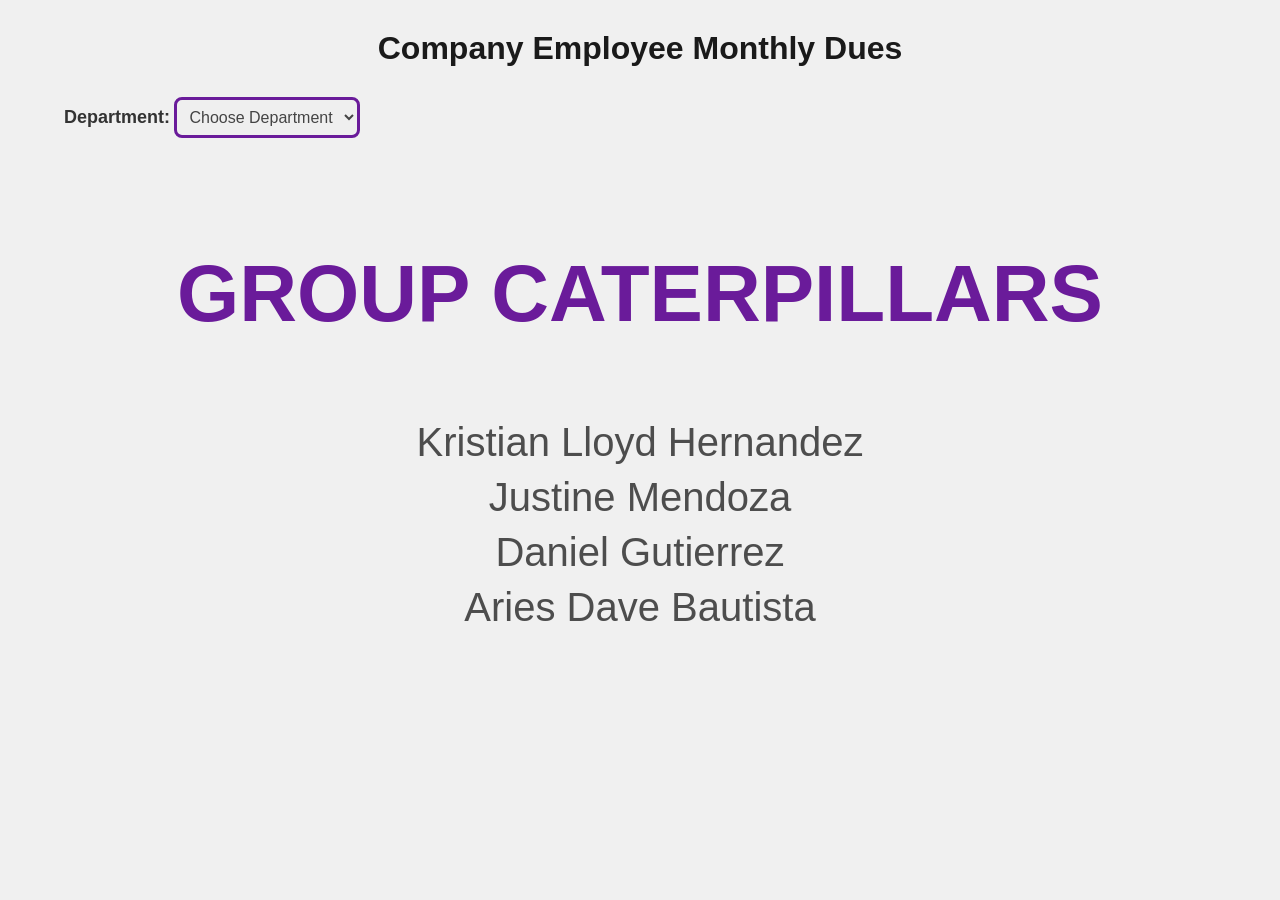
==== index.html @ ddb5d799 "Change table colors" ====
<!DOCTYPE html>
<html lang="en">
  <head>
    <meta charset="UTF-8" />
    <meta name="viewport" content="width=device-width, initial-scale=1.0" />
    <title>Company Due</title>
    <style>
      /* Full website  */
      body {
        font-family: Arial, sans-serif;
        background-color: #f0f0f0;
        margin: 0;
        padding: 0;
        margin-bottom: 5%;
      }

      /* Website title */
      h1 {
        text-align: center;
        color: #1a1a1a;
        margin-top: 30px;
        margin-bottom: 30px;
      }

      /* Dropdown menu title */
      label {
        font-size: 18px;
        font-weight: bold;
        color: #333;
        padding-left: 5%;
      }
      /* Dropdown menu department selection */
      select {
        font-size: 16px;
        padding: 8px;
        border-radius: 8px;
        border: 3px solid #6a1b9a;
        margin-bottom: 30px;
        color: #444;
      }

      /* Group information */
      #group-info {
        text-align: center;
      }
      /* Group name */
      #group-info p {
        color: #6a1b9a;
        font-size: 500%;
        font-weight: bold;
      }
      /* Group list */
      #group-info ul {
        padding-left: 0;
      }
      /* Group members */
      #group-info li {
        margin-bottom: 10px;
        color: #4d4d4d;
        font-size: 250%;
      }

      /* Full table */
      table {
        border-collapse: collapse;
        border: 2px solid #6a1b9a;
        font-family: Arial, sans-serif;
        width: 90%;
        margin: 0 auto;
        background-color: #fff;
        box-shadow: 0 4px 8px #0000001a;
      }
      /* Table header */
      table th {
        padding: 14px;
        font-size: 16px;
        color: #fff;
        background-color: #6a1b9a;
        border: 1px solid #6a1b9a;
        text-align: left;
      }
      /* Table data */
      table td {
        padding: 12px;
        font-size: 14px;
        color: #1a1a1a;
        border: 1px solid #ccc;
        text-align: left;
      }
    </style>
  </head>
  <body onload="getDues();">
    <!-- Website title -->
    <h1>Company Employee Monthly Dues</h1>

    <!-- Dropdown menu for department selection -->
    <label for="department-selection">Department:</label>
    <select id="department-selection">
      <!-- Placeholder -->
      <option hidden>Choose Department</option>
      <!-- All selections -->
      <option value="all">All Departments</option>
      <option value="central supply">Central Supply</option>
      <option value="security">Security</option>
      <option value="laboratory">Laboratory</option>
      <option value="mis">MIS</option>
      <option value="therapy">Therapy</option>
      <option value="linen">Linen</option>
      <option value="opd">OPD</option>
      <option value="nurse station 5">Nurse Station 5</option>
      <option value="accounting">Accounting</option>
      <option value="radiology">Radiology</option>
      <option value="emergency">Emergency</option>
      <option value="canteen">Canteen</option>
      <option value="information">Information</option>
    </select>

    <!-- Group information -->
    <div id="group-info">
      <p>GROUP CATERPILLARS</p>
      <ul>
        <li>Kristian Lloyd Hernandez</li>
        <li>Justine Mendoza</li>
        <li>Daniel Gutierrez</li>
        <li>Aries Dave Bautista</li>
      </ul>
    </div>

    <table id="company"></table>

    <script>
      function getDues() {
        // Create a new XMLHttpRequest object
        var xhttp = new XMLHttpRequest();
        // Executed when the readyState changes
        xhttp.onreadystatechange = function () {
          // Check if the request is done and successful
          if (this.readyState === 4 && this.status === 200) {
            // Call the fillTable function to update
            fillTable(
              this,
              document.getElementById("department-selection").value
            );
          }
        };
        // Open the request with the GET method and the XML file URL
        xhttp.open("GET", "companydue.xml", true);
        // Send the request
        xhttp.send();
      }

      function fillTable(xml, department) {
        var i;
        var xmlDoc = xml.responseXML;
        var table = ""; // Initialize table and to not show any table header  in the start up
        var x = xmlDoc.getElementsByTagName("record");

        // Loop each record
        for (i = 0; i < x.length; i++) {
          // Get department of the current record
          var recordDepartment = x[i]
            .getElementsByTagName("department")[0]
            .childNodes[0].nodeValue.toLowerCase();

          // Check if the user pick a department
          if (
            department === "all" ||
            recordDepartment === department.toLowerCase()
          ) {
            //  Hide group info after selecting a department
            document.getElementById("group-info").style.display = "none";

            // Put table headers after selecting a department
            if (table === "") {
              table +=
                "<tr><th>Employee Name</th><th>Department</th>" +
                "<th>Due Date</th><th>Amount</th></tr>";
            }

            // Put table data depending on the department
            table +=
              "<tr><td>" +
              x[i].getElementsByTagName("employeename")[0].childNodes[0]
                .nodeValue +
              "</td><td>" +
              x[i].getElementsByTagName("department")[0].childNodes[0]
                .nodeValue +
              "</td><td>" +
              x[i].getElementsByTagName("duedate")[0].childNodes[0].nodeValue +
              "</td><td>" +
              x[i].getElementsByTagName("amount")[0].childNodes[0].nodeValue +
              "</td></tr>";
          }
        }

        // Display the table
        document.getElementById("company").innerHTML = table;

        // Run getDues again to update
        getDues();
      }
    </script>
  </body>
</html>
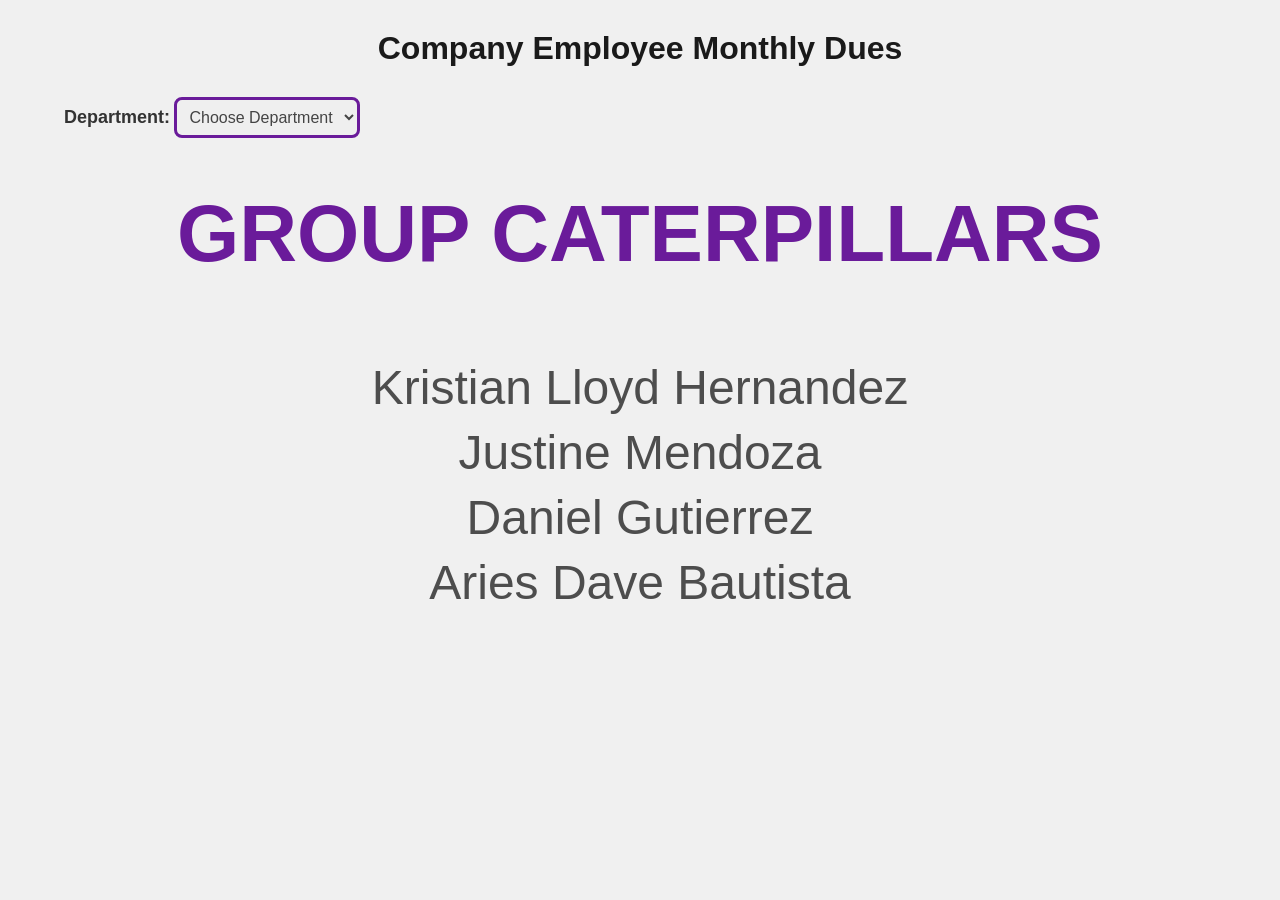
==== commit 033f50de: "Change css" ====
--- a/index.html
+++ b/index.html
@@ -22,15 +22,15 @@
         margin-bottom: 30px;
       }
 
-      /* Dropdown menu title */
-      label {
+      /* Department selection label */
+      #department-selection label {
         font-size: 18px;
         font-weight: bold;
         color: #333;
         padding-left: 5%;
       }
-      /* Dropdown menu department selection */
-      select {
+      /*  Department selection selection */
+      #department-selection select {
         font-size: 16px;
         padding: 8px;
         border-radius: 8px;
@@ -42,6 +42,7 @@
       /* Group information */
       #group-info {
         text-align: center;
+        margin-top: -60px;
       }
       /* Group name */
       #group-info p {
@@ -57,7 +58,7 @@
       #group-info li {
         margin-bottom: 10px;
         color: #4d4d4d;
-        font-size: 250%;
+        font-size: 300%;
       }
 
       /* Full table */
@@ -93,31 +94,35 @@
     <!-- Website title -->
     <h1>Company Employee Monthly Dues</h1>
 
-    <!-- Dropdown menu for department selection -->
-    <label for="department-selection">Department:</label>
-    <select id="department-selection">
-      <!-- Placeholder -->
-      <option hidden>Choose Department</option>
-      <!-- All selections -->
-      <option value="all">All Departments</option>
-      <option value="central supply">Central Supply</option>
-      <option value="security">Security</option>
-      <option value="laboratory">Laboratory</option>
-      <option value="mis">MIS</option>
-      <option value="therapy">Therapy</option>
-      <option value="linen">Linen</option>
-      <option value="opd">OPD</option>
-      <option value="nurse station 5">Nurse Station 5</option>
-      <option value="accounting">Accounting</option>
-      <option value="radiology">Radiology</option>
-      <option value="emergency">Emergency</option>
-      <option value="canteen">Canteen</option>
-      <option value="information">Information</option>
-    </select>
+    <!--Department selection -->
+    <div id="department-selection">
+      <label for="departments">Department:</label>
+      <select id="departments">
+        <!-- Placeholder -->
+        <option hidden>Choose Department</option>
+        <!-- All departments -->
+        <option value="all">All Departments</option>
+        <option value="central supply">Central Supply</option>
+        <option value="security">Security</option>
+        <option value="laboratory">Laboratory</option>
+        <option value="mis">MIS</option>
+        <option value="therapy">Therapy</option>
+        <option value="linen">Linen</option>
+        <option value="opd">OPD</option>
+        <option value="nurse station 5">Nurse Station 5</option>
+        <option value="accounting">Accounting</option>
+        <option value="radiology">Radiology</option>
+        <option value="emergency">Emergency</option>
+        <option value="canteen">Canteen</option>
+        <option value="information">Information</option>
+      </select>
+    </div>
 
     <!-- Group information -->
     <div id="group-info">
+      <!-- Group name -->
       <p>GROUP CATERPILLARS</p>
+      <!-- Group members -->
       <ul>
         <li>Kristian Lloyd Hernandez</li>
         <li>Justine Mendoza</li>
@@ -126,6 +131,7 @@
       </ul>
     </div>
 
+    <!-- Table -->
     <table id="company"></table>
 
     <script>
@@ -137,10 +143,7 @@
           // Check if the request is done and successful
           if (this.readyState === 4 && this.status === 200) {
             // Call the fillTable function to update
-            fillTable(
-              this,
-              document.getElementById("department-selection").value
-            );
+            fillTable(this, document.getElementById("departments").value);
           }
         };
         // Open the request with the GET method and the XML file URL
@@ -168,7 +171,7 @@
             recordDepartment === department.toLowerCase()
           ) {
             //  Hide group info after selecting a department
-            document.getElementById("group-info").style.display = "none";
+            document.getElementById("group-info").hidden = "none";
 
             // Put table headers after selecting a department
             if (table === "") {
@@ -196,7 +199,7 @@
         // Display the table
         document.getElementById("company").innerHTML = table;
 
-        // Run getDues again to update
+        // Call getDues again to update
         getDues();
       }
     </script>
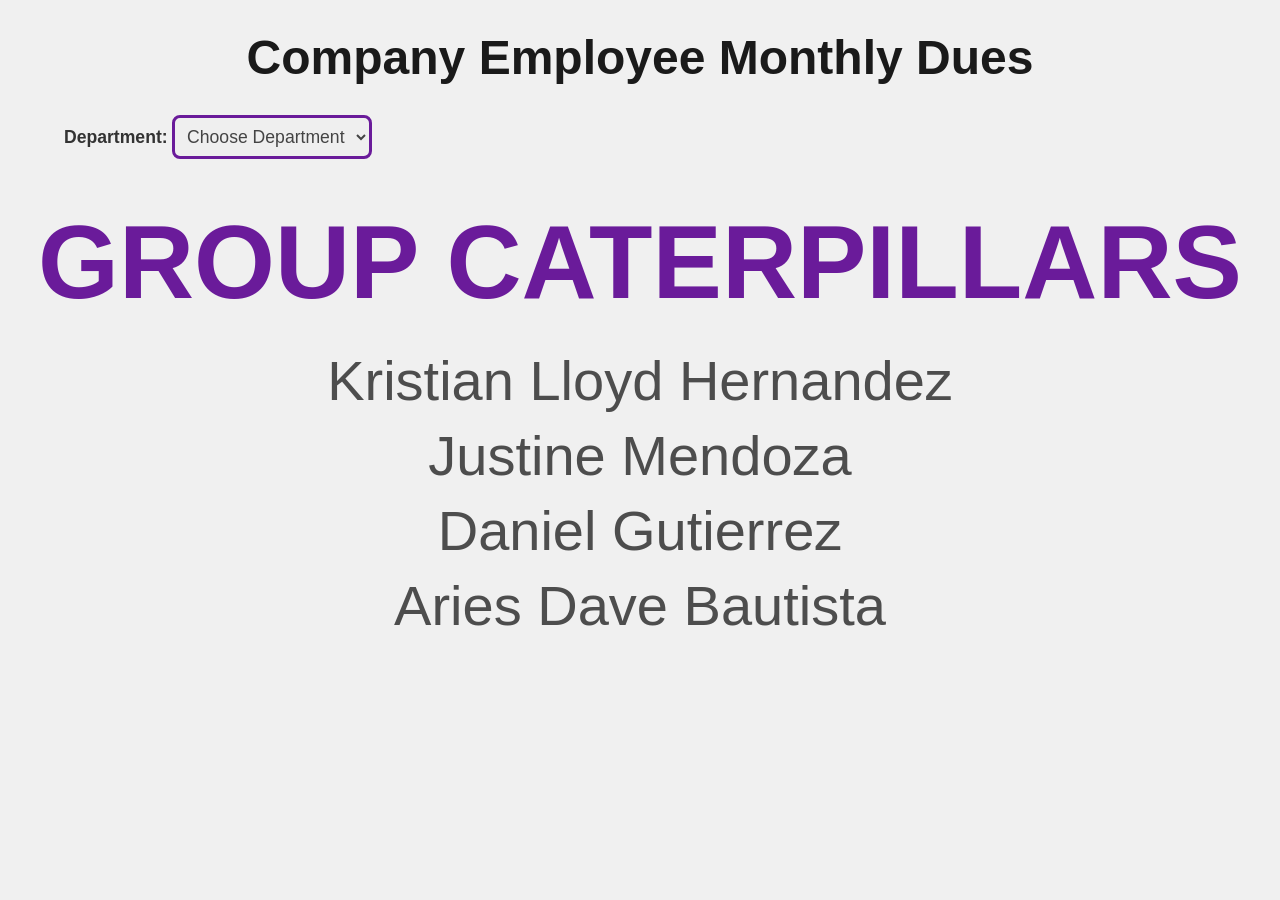
==== commit f4e463c0: "Change sizes" ====
--- a/index.html
+++ b/index.html
@@ -20,18 +20,19 @@
         color: #1a1a1a;
         margin-top: 30px;
         margin-bottom: 30px;
+        font-size: 300%;
       }
 
       /* Department selection label */
       #department-selection label {
-        font-size: 18px;
+        font-size: 110%;
         font-weight: bold;
         color: #333;
         padding-left: 5%;
       }
       /*  Department selection selection */
       #department-selection select {
-        font-size: 16px;
+        font-size: 110%;
         padding: 8px;
         border-radius: 8px;
         border: 3px solid #6a1b9a;
@@ -42,13 +43,14 @@
       /* Group information */
       #group-info {
         text-align: center;
-        margin-top: -60px;
+        margin-top: -7%;
       }
       /* Group name */
       #group-info p {
         color: #6a1b9a;
-        font-size: 500%;
+        font-size: 650%;
         font-weight: bold;
+        margin-bottom: 2%;
       }
       /* Group list */
       #group-info ul {
@@ -58,7 +60,7 @@
       #group-info li {
         margin-bottom: 10px;
         color: #4d4d4d;
-        font-size: 300%;
+        font-size: 350%;
       }
 
       /* Full table */
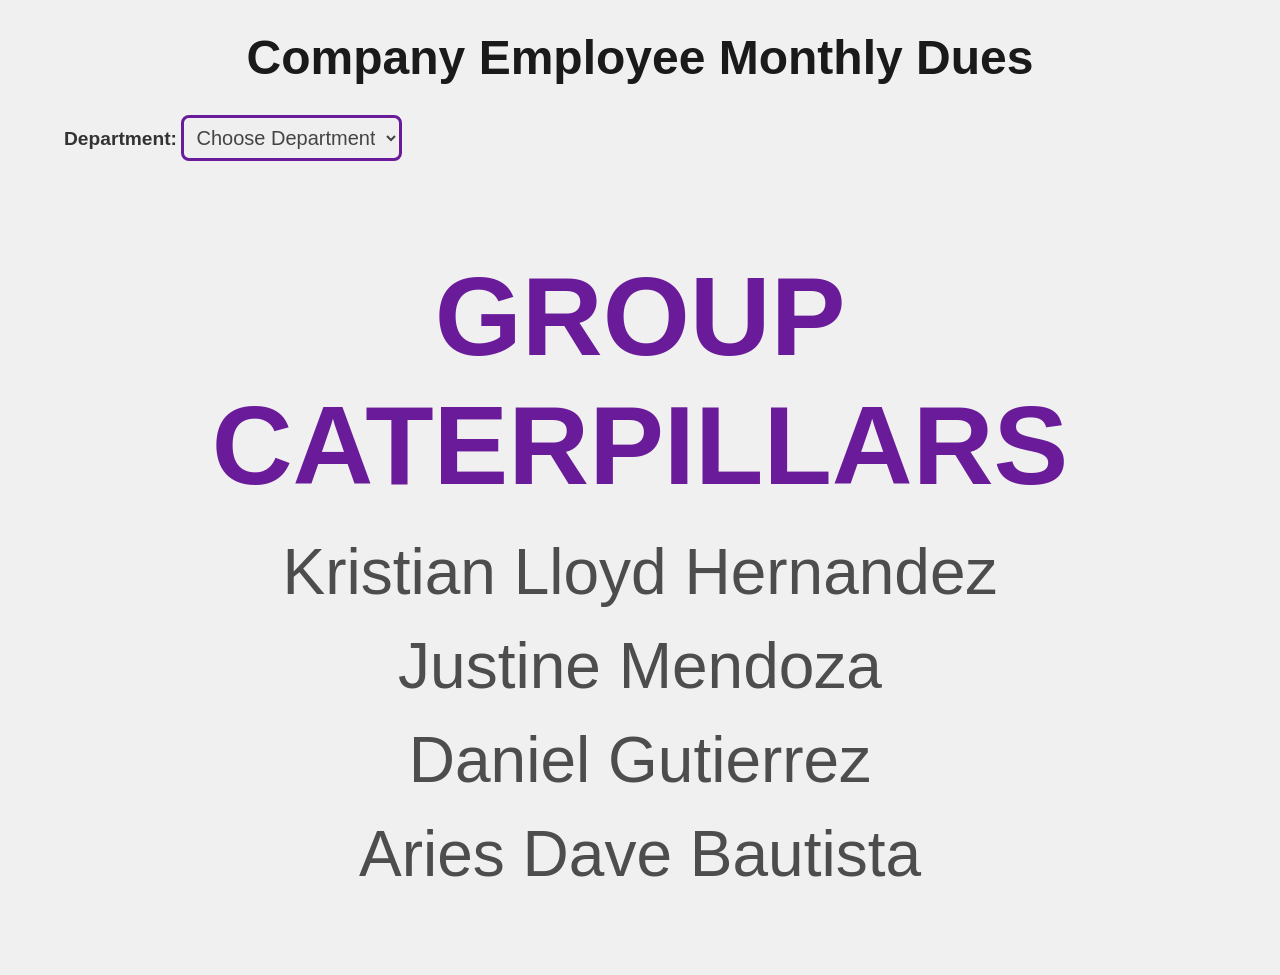
==== commit 27715317: "Change sizes again" ====
--- a/index.html
+++ b/index.html
@@ -25,14 +25,14 @@
 
       /* Department selection label */
       #department-selection label {
-        font-size: 110%;
+        font-size: 120%;
         font-weight: bold;
         color: #333;
         padding-left: 5%;
       }
       /*  Department selection selection */
       #department-selection select {
-        font-size: 110%;
+        font-size: 20px;
         padding: 8px;
         border-radius: 8px;
         border: 3px solid #6a1b9a;
@@ -43,12 +43,12 @@
       /* Group information */
       #group-info {
         text-align: center;
-        margin-top: -7%;
+        margin-top: -4%;
       }
       /* Group name */
       #group-info p {
         color: #6a1b9a;
-        font-size: 650%;
+        font-size: 700%;
         font-weight: bold;
         margin-bottom: 2%;
       }
@@ -58,9 +58,9 @@
       }
       /* Group members */
       #group-info li {
-        margin-bottom: 10px;
+        margin-bottom: 20px;
         color: #4d4d4d;
-        font-size: 350%;
+        font-size: 400%;
       }
 
       /* Full table */
